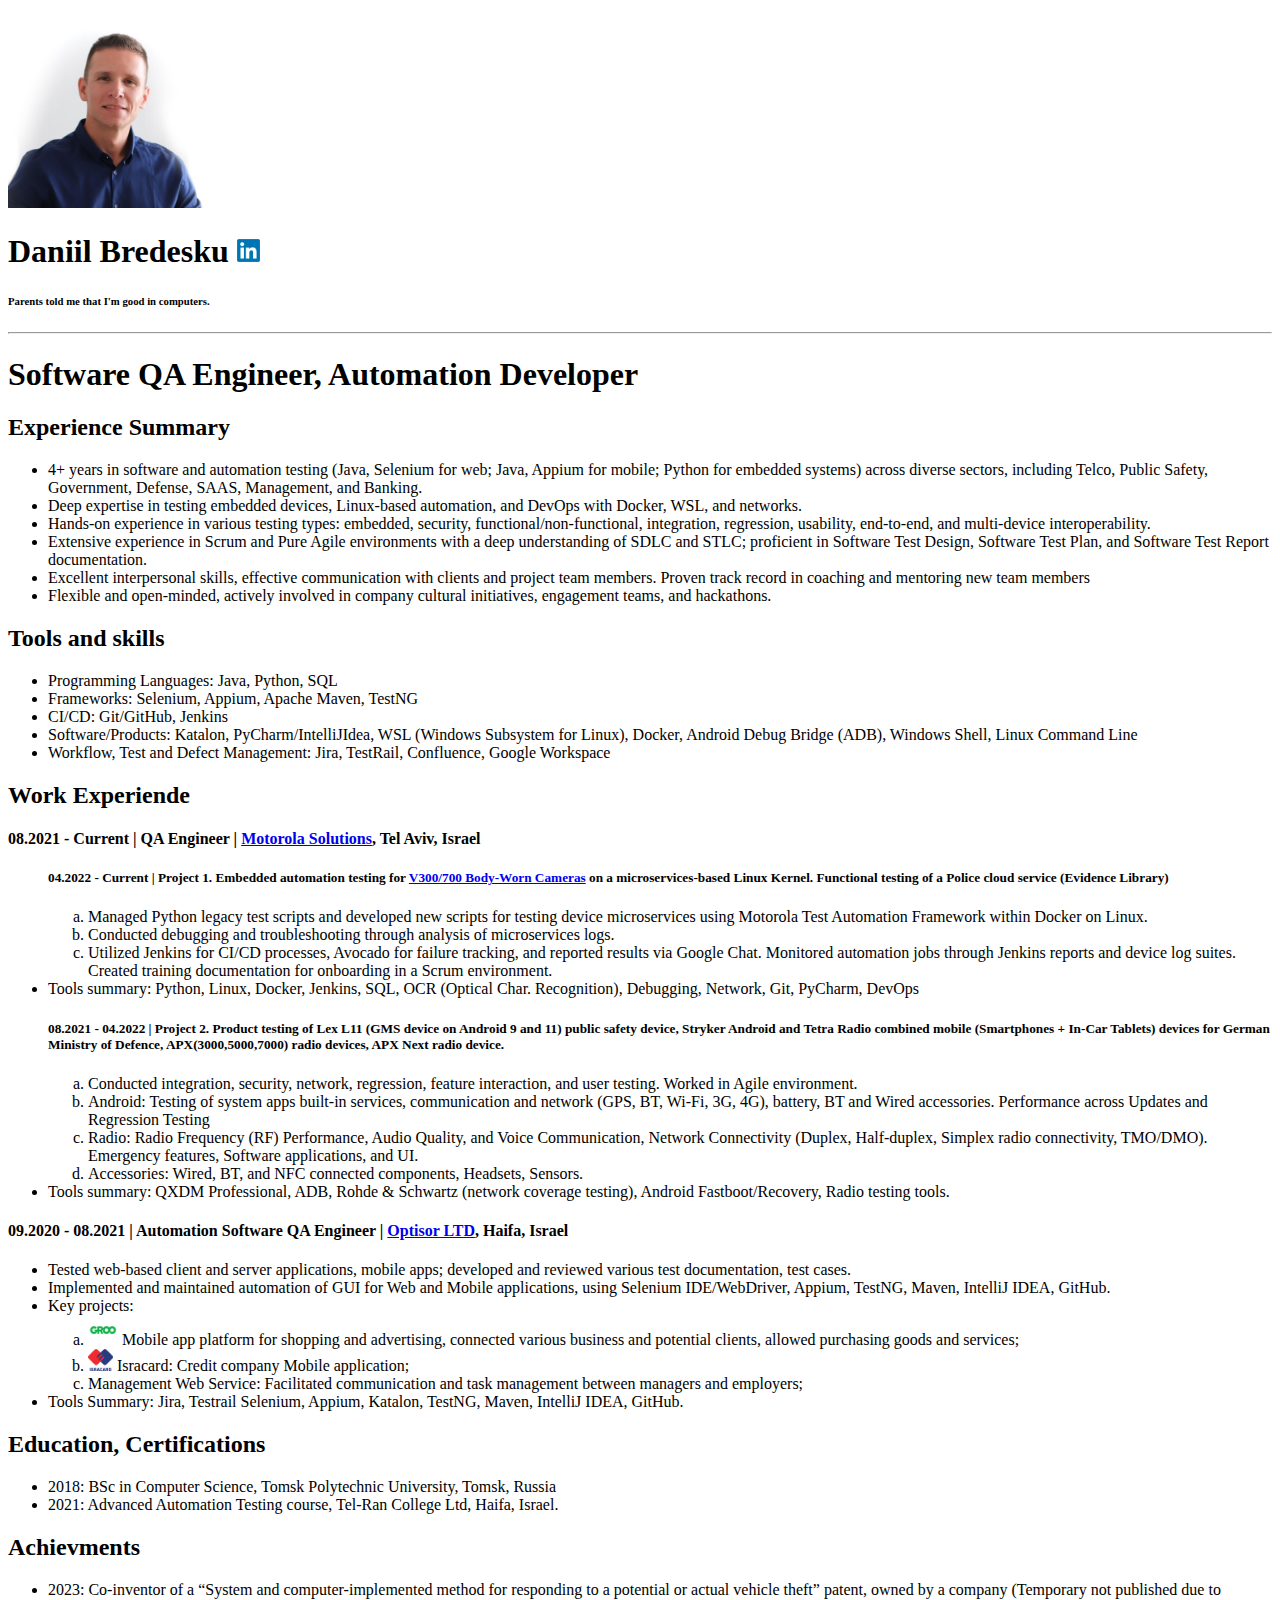
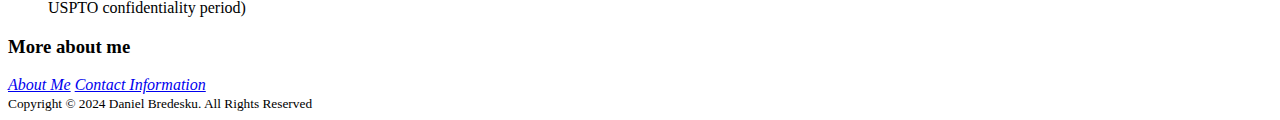
==== index.html @ a4062b69 "First commit" ====
<!DOCTYPE html>
<html lang="en">
<head>
    <meta charset="UTF-8">
    <meta name="viewport" content="width=device-width, initial-scale=1.0">
    <title>My Resume</title>
</head>
<body>
    <img src="./assets/images/IMG_3745.JPG" draggable="false" height="200" alt="Portrait photo">
    <h1>Daniil Bredesku <a href="https://www.linkedin.com/in/daniil-bredesku/"> <img src="./assets/images/LinkedIn_logo_initials.png" height="23" alt="Linkedin Logo"></a></h1>
    <h6>Parents told me that I'm good in computers.</h6>
    <hr />
    <h1 draggable="false">Software QA Engineer, Automation Developer</h1>
    <h2>Experience Summary</h2>
    <ul>
        <li>4+ years in software and automation testing (Java, Selenium for web; Java, Appium for mobile; Python for embedded systems) across diverse sectors, including Telco, Public Safety, Government, Defense, SAAS, Management, and Banking.</li>
        <li>Deep expertise in testing embedded devices, Linux-based automation, and DevOps with Docker, WSL, and networks.</li>
        <li>Hands-on experience in various testing types: embedded, security, functional/non-functional, integration, regression, usability, end-to-end, and multi-device interoperability. </li>
        <li>Extensive experience in Scrum and Pure Agile environments with a deep understanding of SDLC and STLC; proficient in Software Test Design, Software Test Plan, and Software Test Report documentation.</li>
        <li>Excellent interpersonal skills, effective communication with clients and project team members. Proven track record in coaching and mentoring new team members</li>
        <li>Flexible and open-minded, actively involved in company cultural initiatives, engagement teams, and hackathons.</li>
    </ul>
    <h2>Tools and skills</h2>
    <ul>
        <li>Programming Languages: Java, Python, SQL</li>
        <li>Frameworks: Selenium, Appium, Apache Maven, TestNG</li>
        <li>CI/CD: Git/GitHub, Jenkins</li>
        <li>Software/Products: Katalon, PyCharm/IntelliJIdea, WSL (Windows Subsystem for Linux), Docker, Android Debug Bridge (ADB), Windows Shell, Linux Command Line</li>
        <li>Workflow, Test and Defect Management: Jira, TestRail, Confluence, Google Workspace</li>
    </ul>
    <h2>Work Experiende</h2>
    <h4>08.2021 - Current  |   QA Engineer   |   <a href="https://www.motorolasolutions.com/en_us.html">Motorola Solutions</a>, Tel Aviv, Israel</h4>
    <ul>
        <h5>04.2022 - Current    |    Project 1. Embedded automation testing for <a href="https://www.motorolasolutions.com/en_us/video-security-access-control/body-worn-cameras/v700.html">V300/700 Body-Worn Cameras</a>  on a microservices-based Linux Kernel. Functional testing of a Police cloud service (Evidence Library)</h5>
        <ol type="a">
            <li>Managed Python legacy test scripts and developed new scripts for testing device microservices using Motorola Test Automation Framework within Docker on Linux.</li>
            <li>Conducted debugging and troubleshooting through analysis of microservices logs.</li>
            <li>Utilized Jenkins for CI/CD processes, Avocado for failure tracking, and reported results via Google Chat. Monitored automation jobs through Jenkins reports and device log suites. Created training documentation for onboarding in a Scrum environment.</li>
        </ol>
        <li>Tools summary: Python, Linux, Docker, Jenkins, SQL, OCR (Optical Char. Recognition), Debugging, Network, Git, PyCharm, DevOps</li>
        <h5>08.2021 - 04.2022    |    Project 2. Product testing of Lex L11 (GMS device on Android 9 and 11) public safety device, Stryker Android and Tetra Radio combined mobile (Smartphones + In-Car Tablets) devices for German Ministry of Defence, APX(3000,5000,7000) radio devices, APX Next radio device.</h5>
            <ol type="a">
                <li>Conducted integration, security, network, regression, feature interaction, and user testing. Worked in Agile environment.</li>
                <li>Android: Testing of system apps built-in services, communication and network (GPS, BT, Wi-Fi, 3G, 4G), battery, BT and Wired accessories. Performance across Updates and Regression Testing</li>
                <li>Radio: Radio Frequency (RF) Performance, Audio Quality, and Voice Communication, Network Connectivity (Duplex, Half-duplex, Simplex radio connectivity, TMO/DMO). Emergency features, Software applications, and UI.</li>
                <li>Accessories: Wired, BT, and NFC connected components, Headsets, Sensors.</li>
            </ol>
        <li>Tools summary: QXDM Professional, ADB, Rohde & Schwartz (network coverage testing), Android Fastboot/Recovery, Radio testing tools.</li>
    </ul>
    <h4>09.2020 - 08.2021   |   Automation Software QA Engineer   |  <a href="https://www.optisor.com/">Optisor LTD</a>, Haifa, Israel       </h4>
    <ul>
        <li>Tested web-based client and server applications, mobile apps; developed and reviewed various test documentation, test cases.</li>
        <li>Implemented and maintained automation of GUI for Web and Mobile applications, using Selenium IDE/WebDriver, Appium, TestNG, Maven, IntelliJ IDEA, GitHub.</li>
        <li>Key projects:
            <ol type="a">
                <li> <a href="https://support.gcommerce.co.il/hc/he"><img src="./assets/images/groo.png" height="30" alt="Groo Logo"></a> Mobile app platform for shopping and advertising, connected various business and potential clients, allowed purchasing goods and services; </li>
                <li> <a href="https://digital.isracard.co.il/"><img src="./assets/images/isracart.jpg" height="22" alt="Isracard Logo"></a> Isracard: Credit company Mobile application; </li>
                <li> Management Web Service: Facilitated communication and task management between managers and employers;</li>
            </ol>
        </li>
        <li>Tools Summary: Jira, Testrail Selenium, Appium, Katalon, TestNG, Maven, IntelliJ IDEA, GitHub.</li>
    </ul>
    <h2>Education, Certifications</h2>
    <ul>
        <li>2018: BSc in Computer Science, Tomsk Polytechnic University, Tomsk, Russia</li>
        <li>2021: Advanced Automation Testing course, Tel-Ran College Ltd, Haifa, Israel.</li>
    </ul>
    <h2>Achievments</h2>
    <ul>
        <li>2023: Co-inventor of a “System and computer-implemented method for responding to a potential or actual vehicle theft” patent, owned by a company (Temporary not published due to USPTO confidentiality period)</li>
    </ul>
    <h3>More about me</h3>
    <footer>
        <address>
            <a href="./public/about.html">About Me</a>
            <a href="./public/contact.html">Contact Information</a>
        </address>
        <small>Copyright © 2024 Daniel Bredesku. All Rights Reserved</small>
    </footer>
</body>
</html>
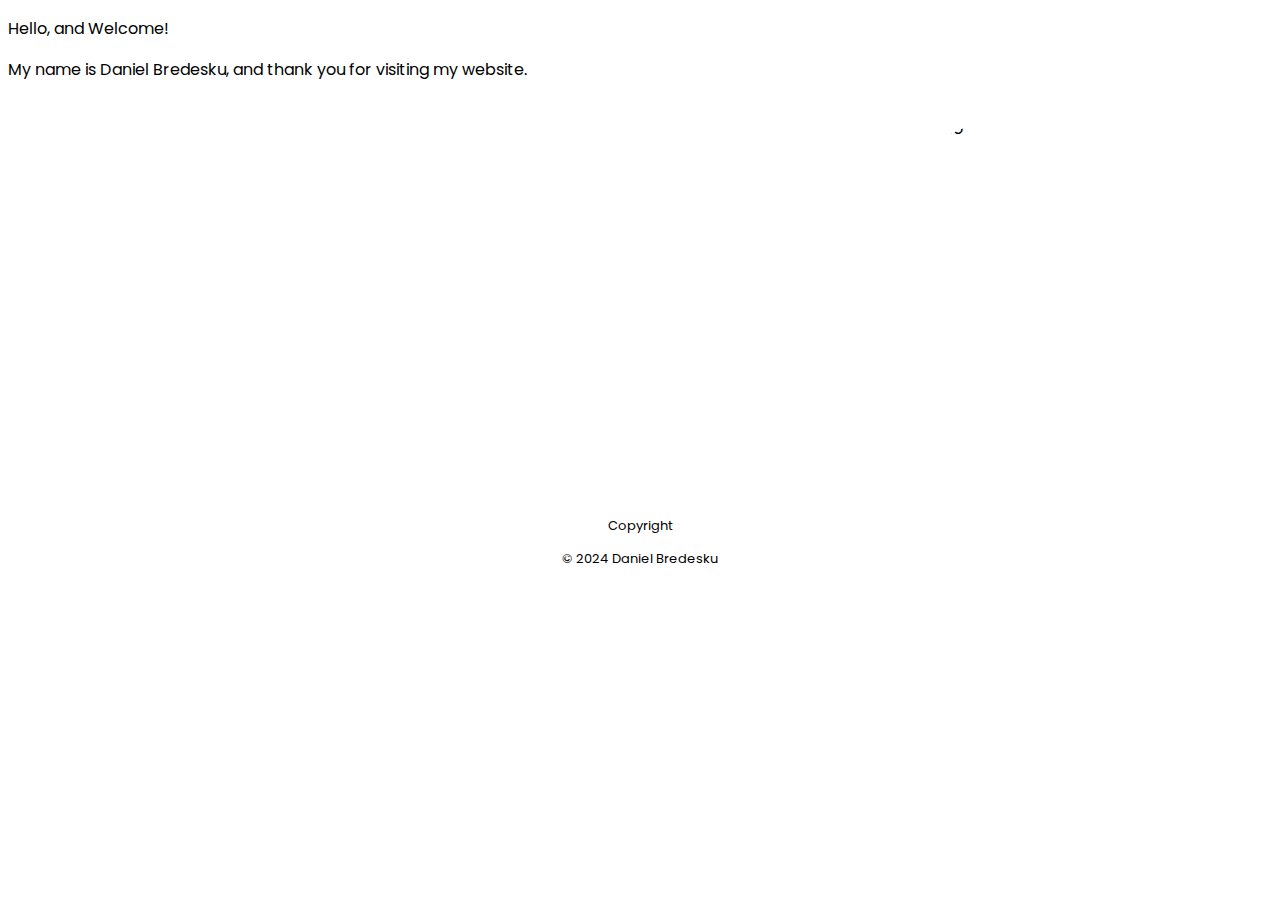
==== commit e7d647f7: "Functional and UI improvements" ====
--- a/index.html
+++ b/index.html
@@ -1,81 +1,32 @@
 <!DOCTYPE html>
 <html lang="en">
 <head>
-    <meta charset="UTF-8">
-    <meta name="viewport" content="width=device-width, initial-scale=1.0">
-    <title>My Resume</title>
+    <meta charset="UTF-8" />
+    <title>Daniel Bredesku | Resume</title>
+    <link rel="stylesheet" href="./style.css"/>
+    <link rel="preconnect" href="https://fonts.googleapis.com">
+    <link rel="preconnect" href="https://fonts.gstatic.com" crossorigin>
+    <link href="https://fonts.googleapis.com/css2?family=Poppins:wght@400;700&display=swap" rel="stylesheet">
 </head>
 <body>
-    <img src="./assets/images/IMG_3745.JPG" draggable="false" height="200" alt="Portrait photo">
-    <h1>Daniil Bredesku <a href="https://www.linkedin.com/in/daniil-bredesku/"> <img src="./assets/images/LinkedIn_logo_initials.png" height="23" alt="Linkedin Logo"></a></h1>
-    <h6>Parents told me that I'm good in computers.</h6>
-    <hr />
-    <h1 draggable="false">Software QA Engineer, Automation Developer</h1>
-    <h2>Experience Summary</h2>
-    <ul>
-        <li>4+ years in software and automation testing (Java, Selenium for web; Java, Appium for mobile; Python for embedded systems) across diverse sectors, including Telco, Public Safety, Government, Defense, SAAS, Management, and Banking.</li>
-        <li>Deep expertise in testing embedded devices, Linux-based automation, and DevOps with Docker, WSL, and networks.</li>
-        <li>Hands-on experience in various testing types: embedded, security, functional/non-functional, integration, regression, usability, end-to-end, and multi-device interoperability. </li>
-        <li>Extensive experience in Scrum and Pure Agile environments with a deep understanding of SDLC and STLC; proficient in Software Test Design, Software Test Plan, and Software Test Report documentation.</li>
-        <li>Excellent interpersonal skills, effective communication with clients and project team members. Proven track record in coaching and mentoring new team members</li>
-        <li>Flexible and open-minded, actively involved in company cultural initiatives, engagement teams, and hackathons.</li>
-    </ul>
-    <h2>Tools and skills</h2>
-    <ul>
-        <li>Programming Languages: Java, Python, SQL</li>
-        <li>Frameworks: Selenium, Appium, Apache Maven, TestNG</li>
-        <li>CI/CD: Git/GitHub, Jenkins</li>
-        <li>Software/Products: Katalon, PyCharm/IntelliJIdea, WSL (Windows Subsystem for Linux), Docker, Android Debug Bridge (ADB), Windows Shell, Linux Command Line</li>
-        <li>Workflow, Test and Defect Management: Jira, TestRail, Confluence, Google Workspace</li>
-    </ul>
-    <h2>Work Experiende</h2>
-    <h4>08.2021 - Current  |   QA Engineer   |   <a href="https://www.motorolasolutions.com/en_us.html">Motorola Solutions</a>, Tel Aviv, Israel</h4>
-    <ul>
-        <h5>04.2022 - Current    |    Project 1. Embedded automation testing for <a href="https://www.motorolasolutions.com/en_us/video-security-access-control/body-worn-cameras/v700.html">V300/700 Body-Worn Cameras</a>  on a microservices-based Linux Kernel. Functional testing of a Police cloud service (Evidence Library)</h5>
-        <ol type="a">
-            <li>Managed Python legacy test scripts and developed new scripts for testing device microservices using Motorola Test Automation Framework within Docker on Linux.</li>
-            <li>Conducted debugging and troubleshooting through analysis of microservices logs.</li>
-            <li>Utilized Jenkins for CI/CD processes, Avocado for failure tracking, and reported results via Google Chat. Monitored automation jobs through Jenkins reports and device log suites. Created training documentation for onboarding in a Scrum environment.</li>
-        </ol>
-        <li>Tools summary: Python, Linux, Docker, Jenkins, SQL, OCR (Optical Char. Recognition), Debugging, Network, Git, PyCharm, DevOps</li>
-        <h5>08.2021 - 04.2022    |    Project 2. Product testing of Lex L11 (GMS device on Android 9 and 11) public safety device, Stryker Android and Tetra Radio combined mobile (Smartphones + In-Car Tablets) devices for German Ministry of Defence, APX(3000,5000,7000) radio devices, APX Next radio device.</h5>
-            <ol type="a">
-                <li>Conducted integration, security, network, regression, feature interaction, and user testing. Worked in Agile environment.</li>
-                <li>Android: Testing of system apps built-in services, communication and network (GPS, BT, Wi-Fi, 3G, 4G), battery, BT and Wired accessories. Performance across Updates and Regression Testing</li>
-                <li>Radio: Radio Frequency (RF) Performance, Audio Quality, and Voice Communication, Network Connectivity (Duplex, Half-duplex, Simplex radio connectivity, TMO/DMO). Emergency features, Software applications, and UI.</li>
-                <li>Accessories: Wired, BT, and NFC connected components, Headsets, Sensors.</li>
-            </ol>
-        <li>Tools summary: QXDM Professional, ADB, Rohde & Schwartz (network coverage testing), Android Fastboot/Recovery, Radio testing tools.</li>
-    </ul>
-    <h4>09.2020 - 08.2021   |   Automation Software QA Engineer   |  <a href="https://www.optisor.com/">Optisor LTD</a>, Haifa, Israel       </h4>
-    <ul>
-        <li>Tested web-based client and server applications, mobile apps; developed and reviewed various test documentation, test cases.</li>
-        <li>Implemented and maintained automation of GUI for Web and Mobile applications, using Selenium IDE/WebDriver, Appium, TestNG, Maven, IntelliJ IDEA, GitHub.</li>
-        <li>Key projects:
-            <ol type="a">
-                <li> <a href="https://support.gcommerce.co.il/hc/he"><img src="./assets/images/groo.png" height="30" alt="Groo Logo"></a> Mobile app platform for shopping and advertising, connected various business and potential clients, allowed purchasing goods and services; </li>
-                <li> <a href="https://digital.isracard.co.il/"><img src="./assets/images/isracart.jpg" height="22" alt="Isracard Logo"></a> Isracard: Credit company Mobile application; </li>
-                <li> Management Web Service: Facilitated communication and task management between managers and employers;</li>
-            </ol>
-        </li>
-        <li>Tools Summary: Jira, Testrail Selenium, Appium, Katalon, TestNG, Maven, IntelliJ IDEA, GitHub.</li>
-    </ul>
-    <h2>Education, Certifications</h2>
-    <ul>
-        <li>2018: BSc in Computer Science, Tomsk Polytechnic University, Tomsk, Russia</li>
-        <li>2021: Advanced Automation Testing course, Tel-Ran College Ltd, Haifa, Israel.</li>
-    </ul>
-    <h2>Achievments</h2>
-    <ul>
-        <li>2023: Co-inventor of a “System and computer-implemented method for responding to a potential or actual vehicle theft” patent, owned by a company (Temporary not published due to USPTO confidentiality period)</li>
-    </ul>
-    <h3>More about me</h3>
-    <footer>
-        <address>
-            <a href="./public/about.html">About Me</a>
-            <a href="./public/contact.html">Contact Information</a>
-        </address>
-        <small>Copyright © 2024 Daniel Bredesku. All Rights Reserved</small>
-    </footer>
+    <div>
+        <div>
+            <img src="./assets/images/my_photo.JPG" alt="My photo" id="my-photo">
+        </div>
+        <p id="h1-title">Hello, and Welcome!</p> 
+        <div>
+            <p id="h3-subtitle">My name is Daniel Bredesku, and thank you for visiting my website. </p>
+        </div>
+    </div>
+    
+    
+    <div>
+        <div id="footer">
+            <footer>
+                <p>Copyright</p>
+                <p>© 2024 Daniel Bredesku</p>
+            </footer>
+        </div>
+    </div>
 </body>
 </html>--- a/style.css
+++ b/style.css
@@ -0,0 +1,23 @@
+
+html {
+    background: white;
+    font-family: "Poppins", sans-serif;
+}
+
+#position {
+    color: rgb(35, 109, 179);
+}
+
+#my-photo {
+    float: right;
+    height: 300px;
+    width: 300px;
+    border-radius: 50%;
+    margin: 100px;
+}
+
+footer {
+    clear: both;
+    text-align: center;
+    font-size: small;
+}